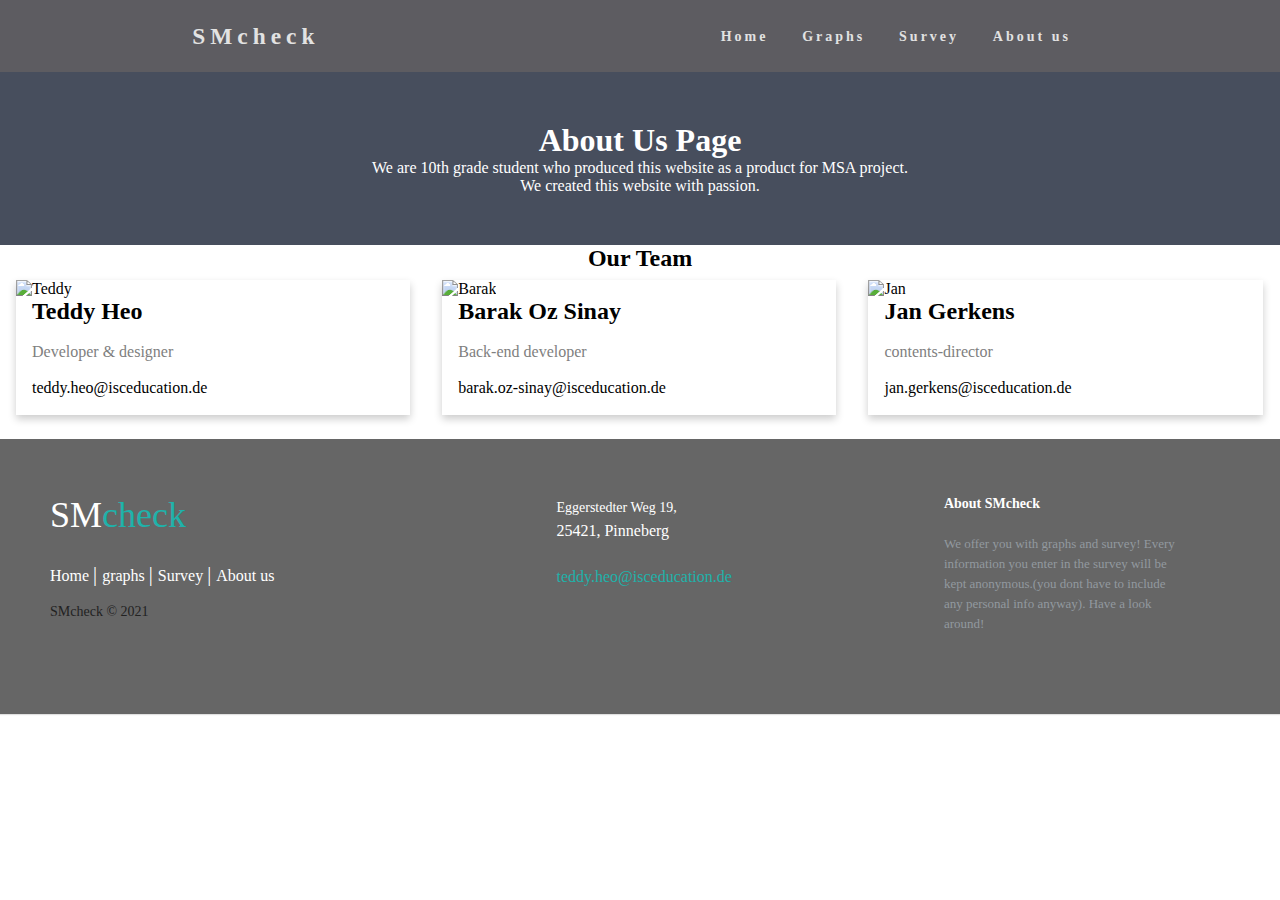
==== about.html @ 1b2d8e38 "our website is now on github" ====
<!DOCTYPE html>
<html lang="en">
<head>
  <meta charset="UTF-8">
  <meta name="viewport" content="width=device-width, initial-scale=1.0">

  <link rel="stylesheet" href="about.css">
  <title>Document</title>
</head>
<body>
  
  

  <div class="header">  
        <nav class="idk">
           <div class="logo">

                <h3>SM<span>check</span></h3>
              </div>
              <ul class="nav-links">
                <li><a href="index.html">Home</a></li>
                <li><a href="graph.html">Graphs</a></li>
                <li><a href="survey.html">Survey</a></li>
                <li><a href="">About us</a></li>
        
      </ul>
      <div class="burger">
        <div class="line1"></div>
        <div class="line2"></div>
        <div class="line3"></div>
      </div>
    </nav>
  </div> 


<div class="about-section">
  <h1>About Us Page</h1>
  <p>We are 10th grade student who produced this website as a product for MSA project.</p>
  <p>We created this website with passion.</p>
</div>

<h2 style="text-align:center">Our Team</h2>
<div class="row">
  <div class="column">
    <div class="card">
      <img src="/w3images/team2.jpg" alt="Teddy" style="width:100%">
      <div class="container">
        <h2>Teddy Heo</h2> <br>
        <p class="title">Developer & designer</p> <br>
        <p></p>
        <p>teddy.heo@isceducation.de</p> <br>
       
      </div>
    </div>
  </div>

  <div class="column">
    <div class="card">
      <img src="/w3images/team2.jpg" alt="Barak" style="width:100%">
      <div class="container">
        <h2>Barak Oz Sinay</h2> <br>
        <p class="title">Back-end developer</p> <br>
        <p>
          
        </p>
        <p>barak.oz-sinay@isceducation.de</p> <br>
          <p>
            
          </p>
      </div>
    </div>
  </div>

  <div class="column">
    <div class="card">
      <img src="/w3images/team3.jpg" alt="Jan" style="width:100%">
      <div class="container">
        <h2>Jan Gerkens</h2> <br>
        <p class="title">contents-director</p> <br>
        <p></p>
        <p>jan.gerkens@isceducation.de</p> <br>
        
      </div>
    </div>
  </div>
</div>

<footer class="footer-distributed">

			<div class="footer-left">

				<h3>SM<span>check</span></h3>

				<p class="footer-links">
					<a href="index.html" class="link-1">Home</a>
					
					<a href="graph.html">graphs</a>
				
					<a href="survey.html">Survey</a>
				
					<a href="about.html">About us</a>
					
				</p>

				<p class="footer-company-name">SMcheck © 2021</p>
			</div>

			<div class="footer-center">

				<div>
					<i class="fa fa-map-marker"></i>
					<p><span>Eggerstedter Weg 19,</span> 25421, Pinneberg</p>
				</div>

	
<br>
  				<div>
					<i class="fa fa-envelope"></i>
					<p><a href="mailto:teddy.heo@isceducation,de">teddy.heo@isceducation.de</a></p>
				</div>

			</div>
      

			<div class="footer-right">

				<p class="footer-company-about">
					<span>About SMcheck</span>
          We offer you with graphs and survey! Every information you enter in the survey will be kept anonymous.(you dont have to include any personal info anyway). Have a look around!
				</p>

				<div class="footer-icons">
      

				</div>

			</div>

		</footer>
<script src="script.js"></script>
</body>
</html>
---- about.css ----
body {
  font-family: Arial, Helvetica, sans-serif;
  margin: 0;
  height: 100vh;
}

html {
  box-sizing: border-box;
}

*, *:before, *:after {
  box-sizing: inherit;
}

.column {
  float: left;
  width: 33.3%;
  margin-bottom: 16px;
  padding: 0 8px;
}

.card {
  box-shadow: 0 4px 8px 0 rgba(0, 0, 0, 0.2);
  margin: 8px;
}

.about-section {
  padding: 50px;
  text-align: center;
  background-color: #474e5d;
  color: white;
}

.container {
  padding: 0 16px;
  height: 50%;
}

.container::after, .row::after {
  content: "";
  clear: both;
  display: table;
}

.title {
  color: grey;
}

.button {
  border: none;
  outline: 0;
  display: inline-block;
  padding: 8px;
  color: white;
  background-color: #000;
  text-align: center;
  cursor: pointer;
  width: 100%;
}

.button:hover {
  background-color: #555;
}

@media screen and (max-width: 650px) {
  .column {
    width: 100%;
    display: block;
    height: 10%
  }
}

*{
  padding:0px;
  margin: 0px;
  box-sizing: border-box;
  
}

.idk{
  display: flex;
  justify-content: space-around;
  align-items: center;
  min-height: 8vh;
  background-color:#5D5C61;
  font-family: Open Sans;
  
}
.logo{
  color: rgb(226, 226, 226);
  text-transform: ;
  letter-spacing: 5px;
  font-size:20px;
}
.nav-links{
  display: flex;
  justify-content: space-around;
  width: 30%;
}
.nav-links li{
  list-style: none;
}
.nav-links a{
  color: rgb(226, 226, 226);
  text-decoration: none;
  letter-spacing: 3px;
  font-weight: bold;
  font-size: 14px;
}
.burger{
  display: none;
  cursor: click;
}
.burger div{
  width: 25px;
  height: 3px;
  background-color: rgb(226, 226, 226);
  margin: 5px;
  border-radius: 25px;

}
@media screen and (max-width:1024px){
    .nav-links{
    width: 60%;
  }
  

}
@media screen and (max-width:670px){

    body{
      overflow-x: hidden;
      
    }

    .nav-links{
    position: absolute;
    right: 0px;
    height:92vh;
    top: 8vh;
    background-color: #5D5C61;
    display: flex;
    flex-direction: column;
    align-items:center;
    width: 45%;
    transform: translateX(100%);
    transition: transform 0.5s ease-in;
    z-index: 7;
    }

    .nav-links li{
     opacity: 0;
     }

    .burger{
     display: block;
      }

}
.nav-active{
  transform: translateX(0%);
}
@keyframes navLinkFade{
  from{
    opacity: 0;
    transform: translateX(50px)
  }
  to{
    opacity: 1;
    transform: translateX(0px);
  }
}

.header{
  grid-area: header;
  position: relative;
}


@import url(https://fonts.googleapis.com/css?family=Open+Sans:400,500,300,700);

* {
  font-family: Open Sans;
}

section {
  width: 100%;
  display: inline-block;
  background: #333;
  height: 50vh;
  text-align: center;
  font-size: 22px;
  font-weight: 700;
  text-decoration: underline;
}

.footer-distributed{
	background: #666;
	box-shadow: 0 1px 1px 0 rgba(0, 0, 0, 0.12);
	box-sizing: border-box;
	width: 100%;
	text-align: left;
	font: bold 16px sans-serif;
	padding: 55px 50px;
}

.footer-distributed .footer-left,
.footer-distributed .footer-center,
.footer-distributed .footer-right{
	display: inline-block;
	vertical-align: top;
}

/* Footer left */

.footer-distributed .footer-left{
	width: 40%;
}

/* The company logo */

.footer-distributed h3{
	color:  #ffffff;
	font: normal 36px 'Open Sans', cursive;
	margin: 0;
}

.footer-distributed h3 span{
	color:  lightseagreen;
}

/* Footer links */

.footer-distributed .footer-links{
	color:  #ffffff;
	margin: 20px 0 12px;
	padding: 0;
}

.footer-distributed .footer-links a{
	display:inline-block;
	line-height: 1.8;
  font-weight:400;
	text-decoration: none;
	color:  inherit;
}

.footer-distributed .footer-company-name{
	color:  #222;
	font-size: 14px;
	font-weight: normal;
	margin: 0;
}

/* Footer Center */

.footer-distributed .footer-center{
	width: 35%;
}

.footer-distributed .footer-center i{
	background-color:  #33383b;
	color: #ffffff;
	font-size: 25px;
	width: 38px;
	height: 38px;
	border-radius: 50%;
	text-align: center;
	line-height: 42px;
	margin: 10px 15px;
	vertical-align: middle;
}

.footer-distributed .footer-center i.fa-envelope{
	font-size: 17px;
	line-height: 38px;
}

.footer-distributed .footer-center p{
	display: inline-block;
	color: #ffffff;
  font-weight:400;
	vertical-align: middle;
	margin:0;
}

.footer-distributed .footer-center p span{
	display:block;
	font-weight: normal;
	font-size:14px;
	line-height:2;
}

.footer-distributed .footer-center p a{
	color:  lightseagreen;
	text-decoration: none;;
}

.footer-distributed .footer-links a:before {
  content: "|";
  font-weight:300;
  font-size: 20px;
  left: 0;
  color: #fff;
  display: inline-block;
  padding-right: 5px;
}

.footer-distributed .footer-links .link-1:before {
  content: none;
}

/* Footer Right */

.footer-distributed .footer-right{
	width: 20%;
}

.footer-distributed .footer-company-about{
	line-height: 20px;
	color:  #92999f;
	font-size: 13px;
	font-weight: normal;
	margin: 0;
}

.footer-distributed .footer-company-about span{
	display: block;
	color:  #ffffff;
	font-size: 14px;
	font-weight: bold;
	margin-bottom: 20px;
}

.footer-distributed .footer-icons{
	margin-top: 25px;
}

.footer-distributed .footer-icons a{
	display: inline-block;
	width: 35px;
	height: 35px;
	cursor: pointer;
	background-color:  #33383b;
	border-radius: 2px;

	font-size: 20px;
	color: #ffffff;
	text-align: center;
	line-height: 35px;

	margin-right: 3px;
	margin-bottom: 5px;
}

/* If you don't want the footer to be responsive, remove these media queries */

@media (max-width: 880px) {

	.footer-distributed{
		font: bold 14px sans-serif;
	}

	.footer-distributed .footer-left,
	.footer-distributed .footer-center,
	.footer-distributed .footer-right{
		display: block;
		width: 100%;
		margin-bottom: 40px;
		text-align: center;
	}

	.footer-distributed .footer-center i{
		margin-left: 0;
	}

}
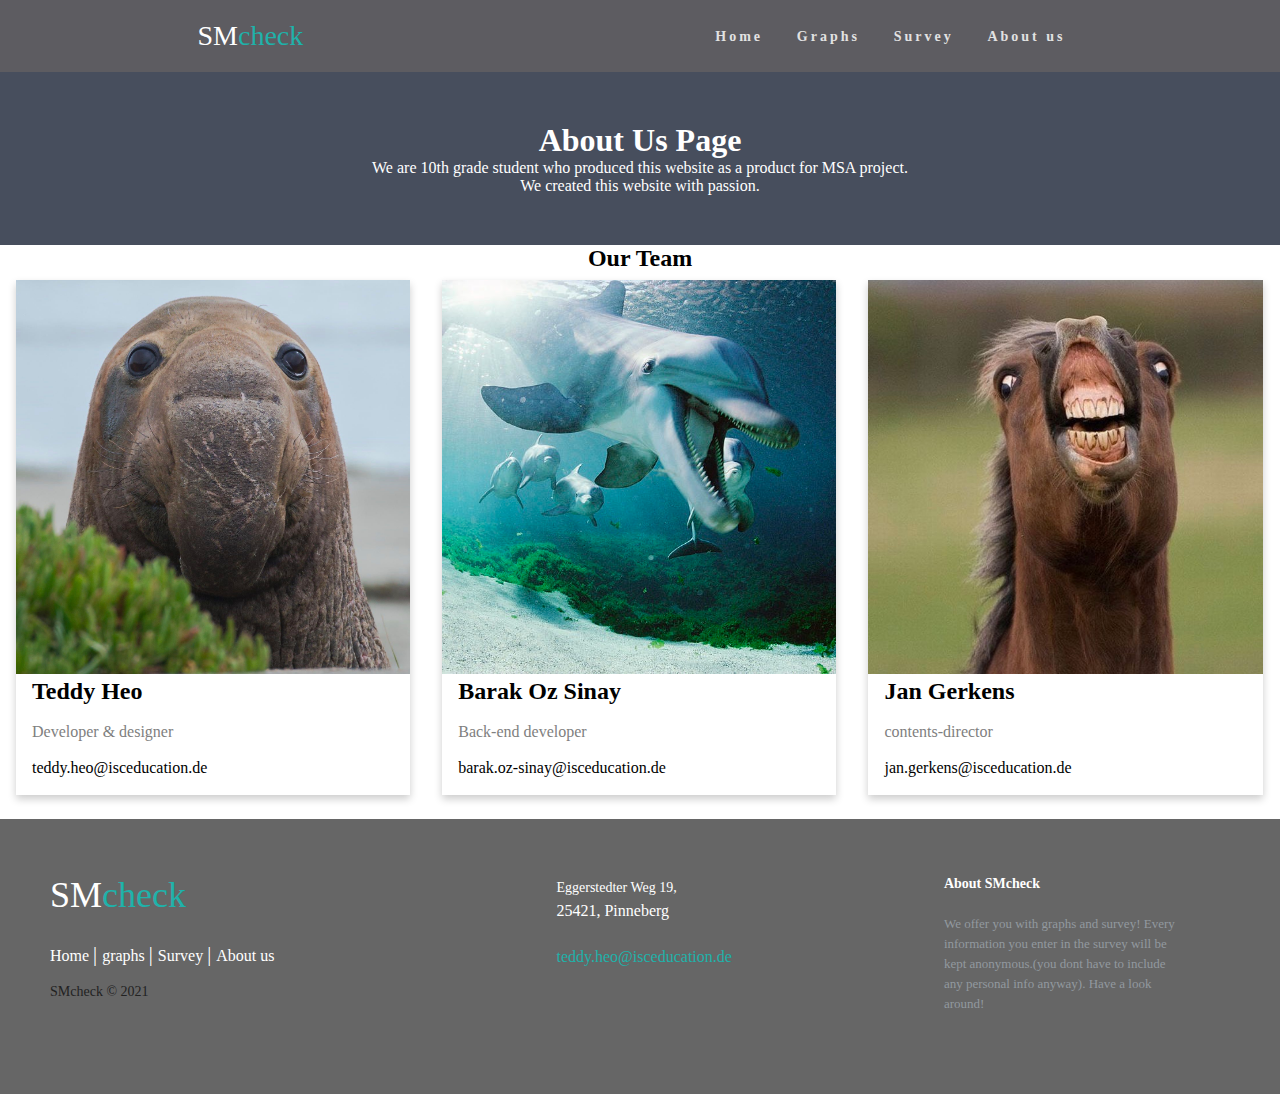
==== commit 6c5f0e9e: "all updated" ====
--- a/about.html
+++ b/about.html
@@ -5,7 +5,7 @@
   <meta name="viewport" content="width=device-width, initial-scale=1.0">
 
   <link rel="stylesheet" href="about.css">
-  <title>Document</title>
+  <title>About Us</title>
 </head>
 <body>
   
@@ -43,7 +43,7 @@
 <div class="row">
   <div class="column">
     <div class="card">
-      <img src="/w3images/team2.jpg" alt="Teddy" style="width:100%">
+      <img src="elephantseal.jpeg" alt="Teddy" style="width:100%">
       <div class="container">
         <h2>Teddy Heo</h2> <br>
         <p class="title">Developer & designer</p> <br>
@@ -56,7 +56,7 @@
 
   <div class="column">
     <div class="card">
-      <img src="/w3images/team2.jpg" alt="Barak" style="width:100%">
+      <img src="/barakfriend.jpeg" alt="Barak" style="width:100%">
       <div class="container">
         <h2>Barak Oz Sinay</h2> <br>
         <p class="title">Back-end developer</p> <br>
@@ -73,7 +73,7 @@
 
   <div class="column">
     <div class="card">
-      <img src="/w3images/team3.jpg" alt="Jan" style="width:100%">
+      <img src="horse.jpeg" alt="Jan" style="width:100%">
       <div class="container">
         <h2>Jan Gerkens</h2> <br>
         <p class="title">contents-director</p> <br>
--- a/about.css
+++ b/about.css
@@ -76,7 +76,15 @@
   box-sizing: border-box;
   
 }
-
+.logo h3{
+	color:  #ffffff;
+	font: normal 28px 'Open Sans', cursive;
+	margin: 0;
+}
+
+.logo h3 span{
+	color:  lightseagreen;
+}
 .idk{
   display: flex;
   justify-content: space-around;
@@ -88,8 +96,7 @@
 }
 .logo{
   color: rgb(226, 226, 226);
-  text-transform: ;
-  letter-spacing: 5px;
+  letter-spacing: 0px;
   font-size:20px;
 }
 .nav-links{
